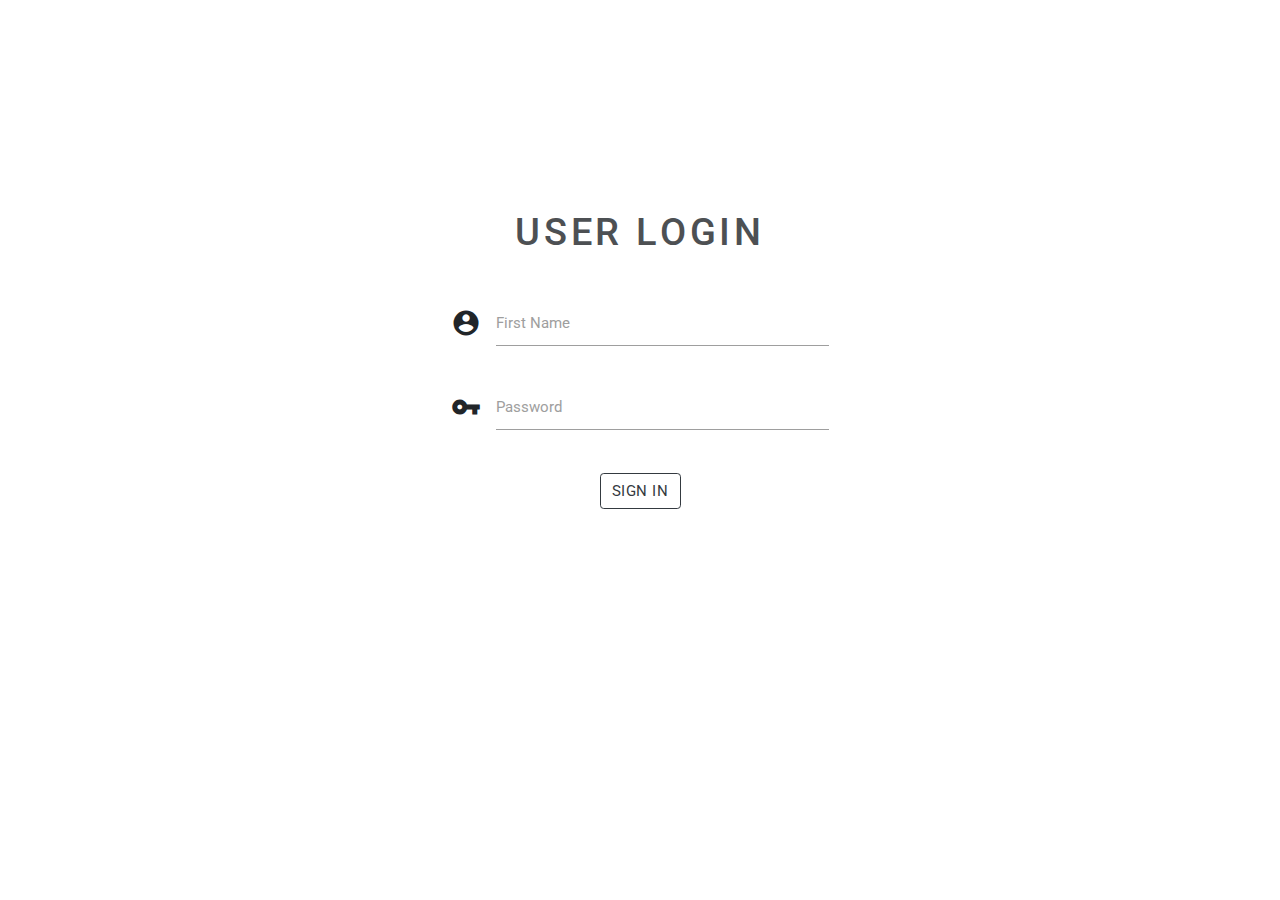
==== LoginPage/index.html @ 81e76b88 "updated front end" ====
<!DOCTYPE html>
<html lang="en">
<head>
    <meta charset="UTF-8">
    <meta name="viewport" content="width=device-width, initial-scale=1.0">
    <link href="https://fonts.googleapis.com/css?family=Roboto:400,500&display=swap" rel="stylesheet">
    <link rel="stylesheet" href="../cdns/materialize/css/materialize.css">
    <link rel="stylesheet" href="../cdns/bootstrap/css/bootstrap.css">
    <script src="../cdns/materialize/js/materialize.js"></script>     
    <script src="../cdns/jquery/jquery-3.4.1.min.js"></script>
    <link href="https://fonts.googleapis.com/icon?family=Material+Icons" rel="stylesheet">
    <link rel="stylesheet" href="loginpage.css">
</head>
<body>
    <div class="container ">
        <h1 id="heading">User Login</h1>
        <form class="col-6 m-auto">    
            <div class="row">
                <div class="input-field col s12">
                    <i class="material-icons prefix">account_circle</i>
                    <input id="icon_prefix" type="text" class="validate">
                    <label for="icon_prefix">First Name</label>
                </div>
            </div>
            <div class="row">
                <div class="input-field col s12">
                    <i class="material-icons prefix">vpn_key</i>
                    <input id="icon_telephone" type="tel" class="validate">
                    <label for="icon_telephone">Password</label>
                </div>
            </div>
            <button type="button" class="btn btn-outline-dark m-auto ml-lg-auto">Sign In</button>
        </form>

    </div>
</body>
</html>
---- LoginPage/loginpage.css ----
html{
    height: 100vh;
}
body{
    font-family: Roboto;
    max-height: 100%;
    /* background-image: linear-gradient(to top right, rgb(199, 199, 199), rgb(252, 210, 132)); */
    background-repeat: no-repeat;
    background-size: cover;
    background-position: center;
    background-image: url("https://i.pinimg.com/originals/fe/dd/b1/feddb12db6260ee752d686bab8cdfb14.png");
}
h1{
    /* padding: 1rem; */
    text-align: center;
    text-transform: uppercase;
    letter-spacing: 0.1cm;
    font-family: Roboto;
    font-weight: 500;
    opacity: 0.8;
}
.row:first-of-type{
    margin-bottom: 0;
    margin-top: 2rem;
}
.container{
    /* background-color: white; */
    /* opacity: 0; */
    border-radius: 1rem;
    margin-top: 20vh;
    height: 50%;
    max-width: 800px;
    min-width: 300px;
    padding: 2rem 0;

}
.btn-outline-dark{
    display: block;
    margin-left: auto;
    box-shadow: none;
    
}
input{
    box-shadow: none;
}
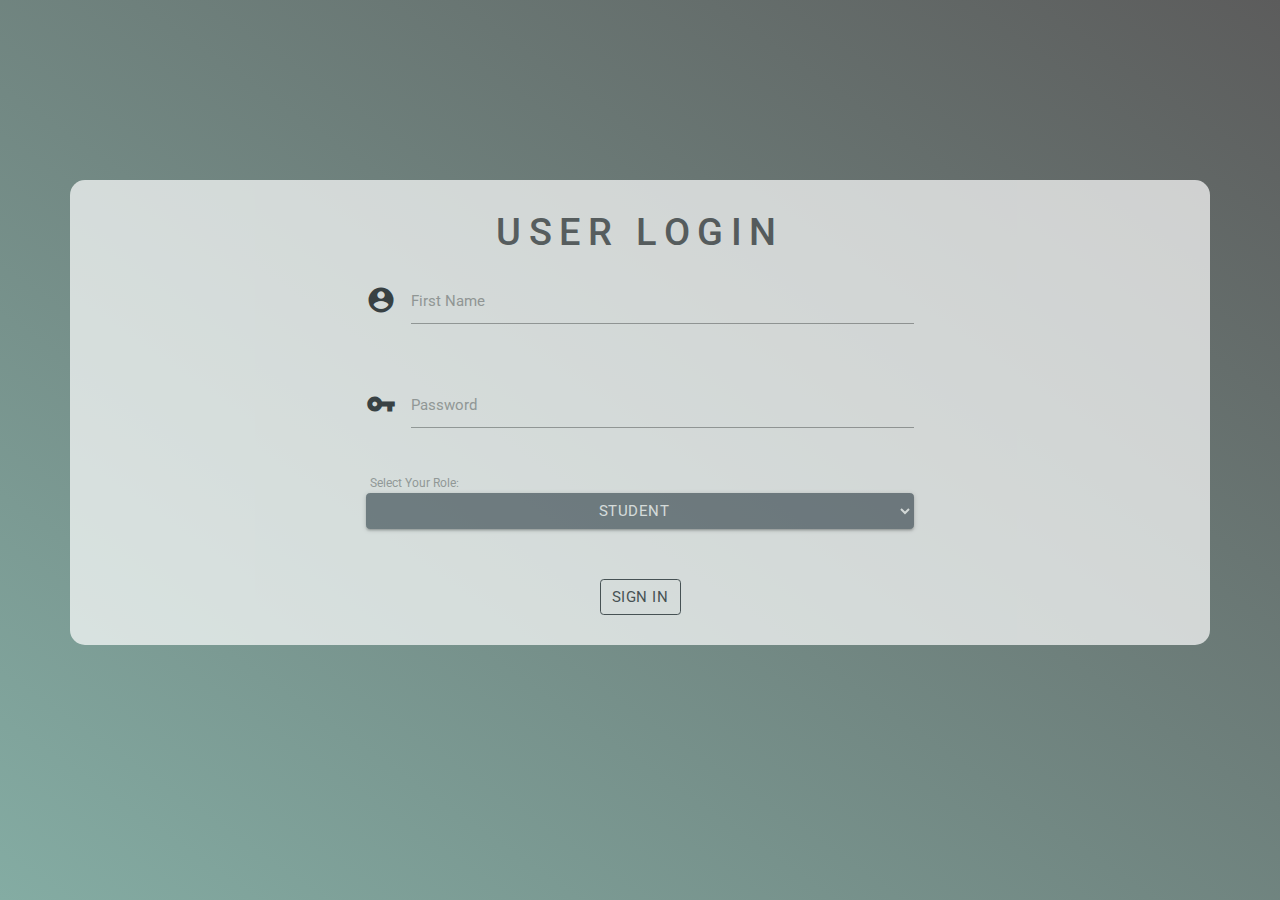
==== commit 22657ec0: "adding dropdown" ====
--- a/LoginPage/index.html
+++ b/LoginPage/index.html
@@ -12,7 +12,7 @@
     <link rel="stylesheet" href="loginpage.css">
 </head>
 <body>
-    <div class="container ">
+    <div class="container">
         <h1 id="heading">User Login</h1>
         <form class="col-6 m-auto">    
             <div class="row">
@@ -29,6 +29,16 @@
                     <label for="icon_telephone">Password</label>
                 </div>
             </div>
+            <label for="" class="mb-0">Select Your Role:</label>
+            <div class="row mt-0">
+                <div class="input-field col s12 mt-0">
+                    <select class="form-group btn btn-secondary validate has-error" name="roles">
+                        <option value="" selected>Student</option>
+                        <option value="">Teacher Faculty</option>
+                        <option value="">Hostel Faculty</option>
+                    </select>
+                </div>
+            </div>
             <button type="button" class="btn btn-outline-dark m-auto ml-lg-auto">Sign In</button>
         </form>
 
--- a/LoginPage/loginpage.css
+++ b/LoginPage/loginpage.css
@@ -4,33 +4,24 @@
 body{
     font-family: Roboto;
     max-height: 100%;
-    /* background-image: linear-gradient(to top right, rgb(199, 199, 199), rgb(252, 210, 132)); */
+    background-image: linear-gradient(to top right, rgb(132, 172, 163), rgb(92, 92, 92));
     background-repeat: no-repeat;
-    background-size: cover;
-    background-position: center;
-    background-image: url("https://i.pinimg.com/originals/fe/dd/b1/feddb12db6260ee752d686bab8cdfb14.png");
 }
 h1{
     /* padding: 1rem; */
     text-align: center;
     text-transform: uppercase;
-    letter-spacing: 0.1cm;
+    letter-spacing: 0.2cm;
     font-family: Roboto;
     font-weight: 500;
     opacity: 0.8;
 }
-.row:first-of-type{
-    margin-bottom: 0;
-    margin-top: 2rem;
-}
 .container{
-    /* background-color: white; */
-    /* opacity: 0; */
+    background-color: white;
+    opacity: 0.7;
     border-radius: 1rem;
     margin-top: 20vh;
     height: 50%;
-    max-width: 800px;
-    min-width: 300px;
     padding: 2rem 0;
 
 }
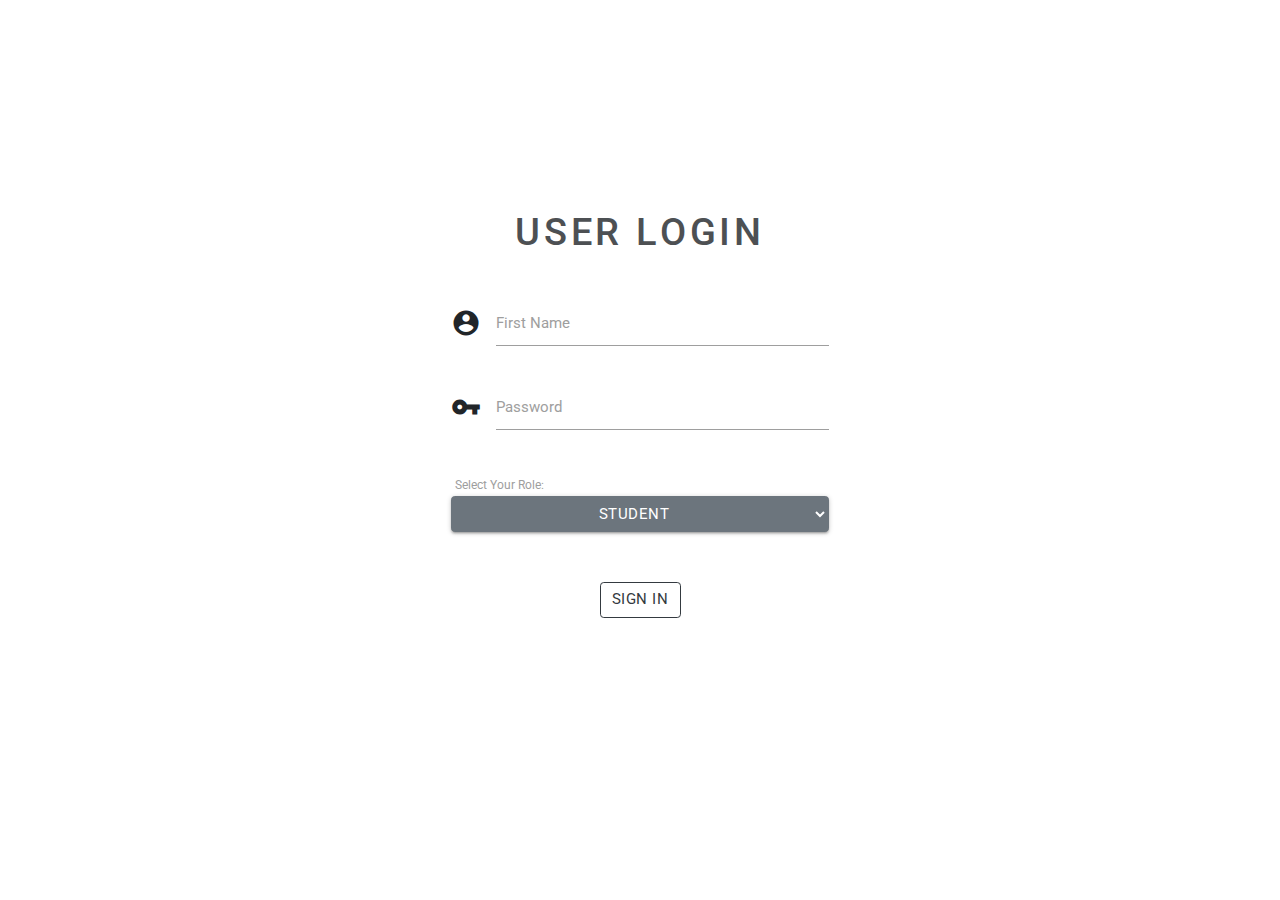
==== commit 81e49607: "Merge branch 'master' into master" ====
--- a/LoginPage/index.html
+++ b/LoginPage/index.html
@@ -29,6 +29,7 @@
                     <label for="icon_telephone">Password</label>
                 </div>
             </div>
+
             <label for="" class="mb-0">Select Your Role:</label>
             <div class="row mt-0">
                 <div class="input-field col s12 mt-0">
--- a/LoginPage/loginpage.css
+++ b/LoginPage/loginpage.css
@@ -4,24 +4,33 @@
 body{
     font-family: Roboto;
     max-height: 100%;
-    background-image: linear-gradient(to top right, rgb(132, 172, 163), rgb(92, 92, 92));
+    /* background-image: linear-gradient(to top right, rgb(199, 199, 199), rgb(252, 210, 132)); */
     background-repeat: no-repeat;
+    background-size: cover;
+    background-position: center;
+    background-image: url("https://i.pinimg.com/originals/fe/dd/b1/feddb12db6260ee752d686bab8cdfb14.png");
 }
 h1{
     /* padding: 1rem; */
     text-align: center;
     text-transform: uppercase;
-    letter-spacing: 0.2cm;
+    letter-spacing: 0.1cm;
     font-family: Roboto;
     font-weight: 500;
     opacity: 0.8;
 }
+.row:first-of-type{
+    margin-bottom: 0;
+    margin-top: 2rem;
+}
 .container{
-    background-color: white;
-    opacity: 0.7;
+    /* background-color: white; */
+    /* opacity: 0; */
     border-radius: 1rem;
     margin-top: 20vh;
     height: 50%;
+    max-width: 800px;
+    min-width: 300px;
     padding: 2rem 0;
 
 }
